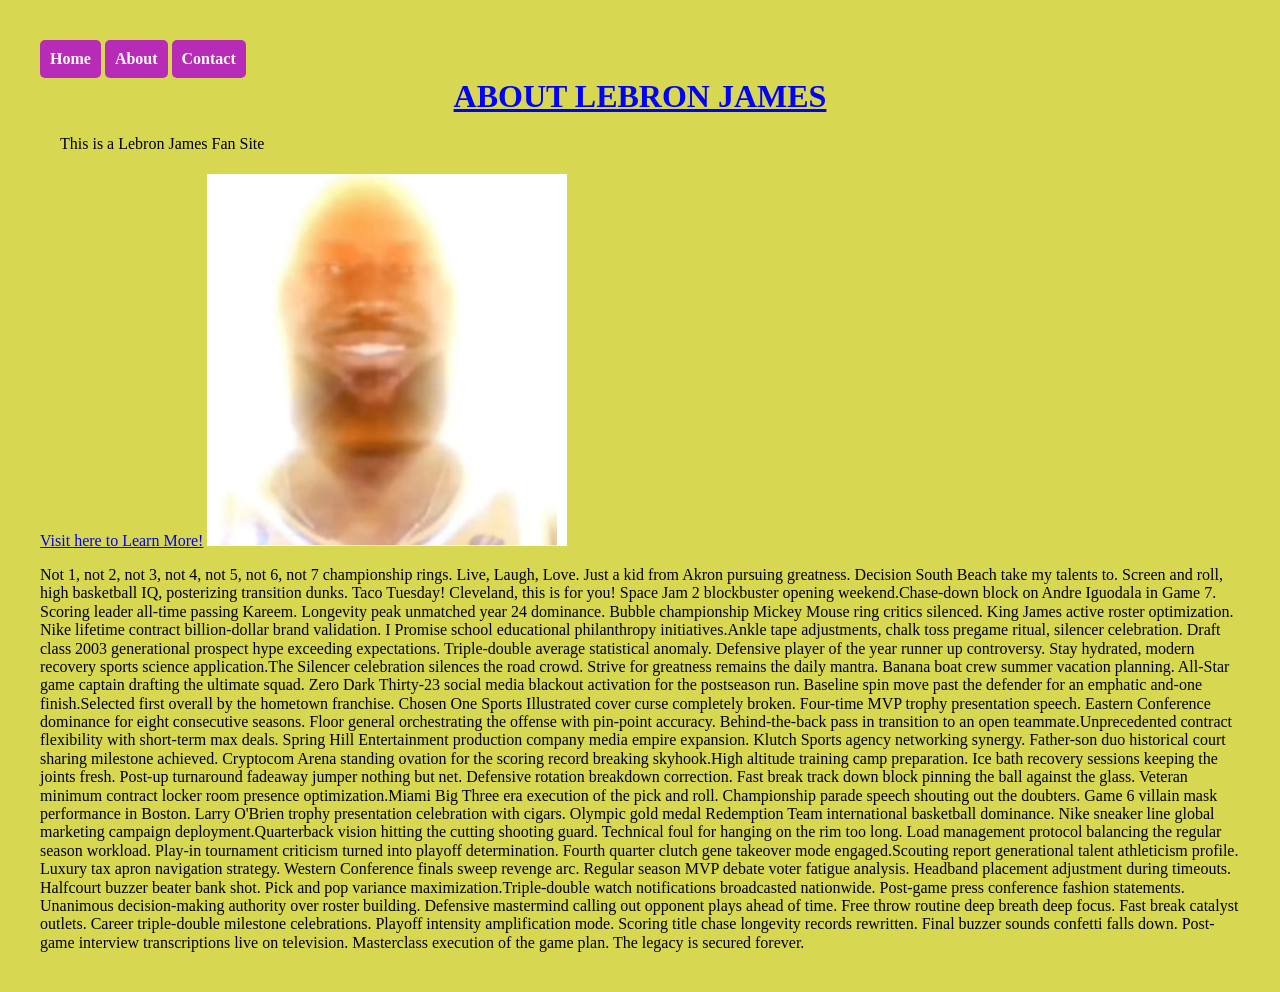
==== about.html @ 1620c649 "Added basic css , html edits and favicon" ====
<!doctype html>
<html class="no-js" lang="en">

<head>
  <meta charset="utf-8">
  <title>Lebron Fan Club</title>
  <meta name="description" content="This site will serve as the hub for many sub responsive layouts">
  <meta name="viewport" content="width=device-width, initial-scale=1">

  <meta property="og:title" content="">
  <meta property="og:type" content="">
  <meta property="og:url" content="">
  <meta property="og:image" content="">

  <link rel="manifest" href="site.webmanifest">
  <link rel="icon" href="icon.png">
  <!-- Place favicon.ico in the root directory -->

  <link rel="stylesheet" href="css/normalize.css">
  <link rel="stylesheet" href="css/main.css">

  <meta name="theme-color" content="#fafafa">
</head>

<body class="about-page">
  <!-- Place your site's HTML here -->
  <nav class="site-nav">
    <a href="index.html">Home</a>
    <a href="about.html">About</a>
    <a href="contact.html">Contact</a>
  </nav>
  <h1 class="about-title">ABOUT LEBRON JAMES</h1>
  <p></p>
  <p class="intro-copy">This is a Lebron James Fan Site</p>
  <a href="https://www.lebronjames.com">Visit here to Learn More!</a>
  <img src="./img/Screenshot-2024-12-13-at-12.42.40 PM.png" alt="">
  <p>Not 1, not 2, not 3, not 4, not 5, not 6, not 7 championship rings. Live, Laugh, Love. Just a kid from Akron pursuing greatness. Decision South Beach take my talents to. Screen and roll, high basketball IQ, posterizing transition dunks. Taco Tuesday! Cleveland, this is for you! Space Jam 2 blockbuster opening weekend.Chase-down block on Andre Iguodala in Game 7. Scoring leader all-time passing Kareem. Longevity peak unmatched year 24 dominance. Bubble championship Mickey Mouse ring critics silenced. King James active roster optimization. Nike lifetime contract billion-dollar brand validation. I Promise school educational philanthropy initiatives.Ankle tape adjustments, chalk toss pregame ritual, silencer celebration. Draft class 2003 generational prospect hype exceeding expectations. Triple-double average statistical anomaly. Defensive player of the year runner up controversy. Stay hydrated, modern recovery sports science application.The Silencer celebration silences the road crowd. Strive for greatness remains the daily mantra. Banana boat crew summer vacation planning. All-Star game captain drafting the ultimate squad. Zero Dark Thirty-23 social media blackout activation for the postseason run. Baseline spin move past the defender for an emphatic and-one finish.Selected first overall by the hometown franchise. Chosen One Sports Illustrated cover curse completely broken. Four-time MVP trophy presentation speech. Eastern Conference dominance for eight consecutive seasons. Floor general orchestrating the offense with pin-point accuracy. Behind-the-back pass in transition to an open teammate.Unprecedented contract flexibility with short-term max deals. Spring Hill Entertainment production company media empire expansion. Klutch Sports agency networking synergy. Father-son duo historical court sharing milestone achieved. Cryptocom Arena standing ovation for the scoring record breaking skyhook.High altitude training camp preparation. Ice bath recovery sessions keeping the joints fresh. Post-up turnaround fadeaway jumper nothing but net. Defensive rotation breakdown correction. Fast break track down block pinning the ball against the glass. Veteran minimum contract locker room presence optimization.Miami Big Three era execution of the pick and roll. Championship parade speech shouting out the doubters. Game 6 villain mask performance in Boston. Larry O'Brien trophy presentation celebration with cigars. Olympic gold medal Redemption Team international basketball dominance. Nike sneaker line global marketing campaign deployment.Quarterback vision hitting the cutting shooting guard. Technical foul for hanging on the rim too long. Load management protocol balancing the regular season workload. Play-in tournament criticism turned into playoff determination. Fourth quarter clutch gene takeover mode engaged.Scouting report generational talent athleticism profile. Luxury tax apron navigation strategy. Western Conference finals sweep revenge arc. Regular season MVP debate voter fatigue analysis. Headband placement adjustment during timeouts. Halfcourt buzzer beater bank shot. Pick and pop variance maximization.Triple-double watch notifications broadcasted nationwide. Post-game press conference fashion statements. Unanimous decision-making authority over roster building. Defensive mastermind calling out opponent plays ahead of time. Free throw routine deep breath deep focus. Fast break catalyst outlets. Career triple-double milestone celebrations. Playoff intensity amplification mode. Scoring title chase longevity records rewritten. Final buzzer sounds confetti falls down. Post-game interview transcriptions live on television. Masterclass execution of the game plan. The legacy is secured forever.</p>
  <div class=".turkey-wrapper">
  <script src="js/main.js"></script>
</body>

</html>
---- css/main.css ----
/* Place CSS styles here */
.home-page {
    background: rgb(135, 44, 135);
    text-align:riglehtleft;
    margin:auto;
    text-decoration: bold;
    nav a {
     color: rgb(135, 44, 135);
    background-color: rgb(215, 215, 82);
    text-decoration: none;
    padding: 10px;
    border-radius: 5px;
    display: inline-block;
    }

    body.about-page {
        background:rgb(215, 215, 82)
        text-align= left;
        margin: 40 px;

    }


}

.Bron-Home-Image {
    border: 10px solid black;
    text-align:left;
    margin:10px;
}
.intro-copy {
   text-decoration: wavy;
    text-align:left;
    margin:20px;
}
.about-page {
    background: rgb(215, 215, 82);

    text-align:left;
    margin:40px;
}
.contact-page {
    background: rgb(183, 43, 183);
    text-align:left;
    margin:auto;
}
h1 {
    text-decoration: underline;
    color: blue;
    text-align: center;
    margin: auto;
}

nav a {
     color: rgb(253, 253, 253);
    background-color: rgb(215, 215, 82);
    text-decoration: none;
    padding: 10px;
    border-radius: 5px;
    display: inline-block;

    font-weight: bold;
}

nav a {
    color: rgb(253, 253, 253);
    background-color: rgb(183, 43, 183);
    text-decoration: none;
    padding: 10px;
    border-radius: 5px;
    display: inline-block;

    font-weight: bold;
}

nav a:hover {
    text-decoration: underline;
}
.turkey-wrapper {
    max-width: 800px;
    margin: 0 auto;
  
}
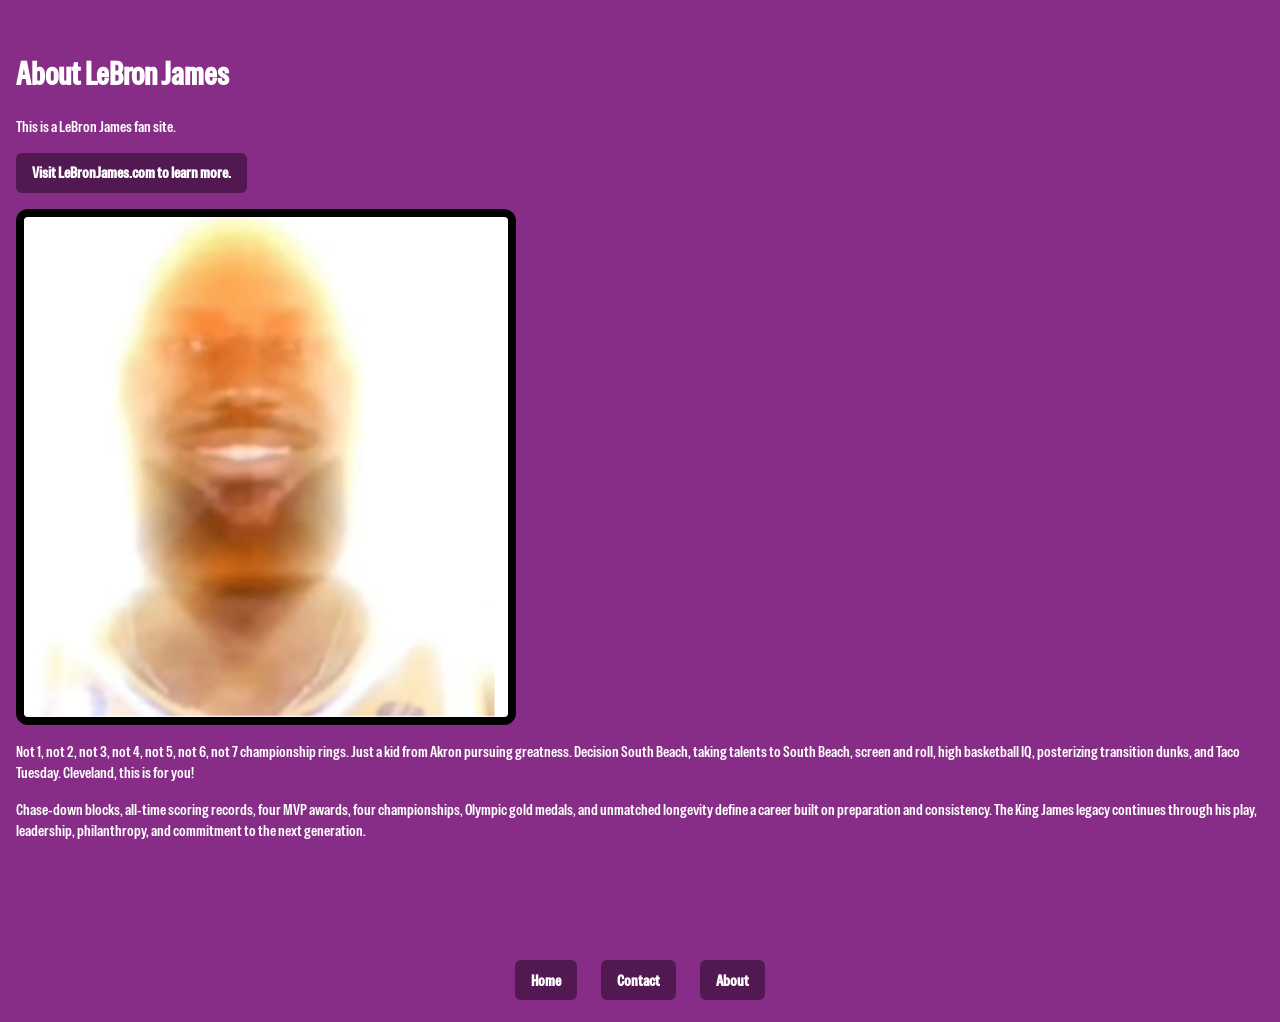
==== commit 5ee52d3f: "Final css edits and html fixes" ====
--- a/about.html
+++ b/about.html
@@ -1,41 +1,32 @@
 <!doctype html>
-<html class="no-js" lang="en">
+<html lang="en">
 
 <head>
   <meta charset="utf-8">
-  <title>Lebron Fan Club</title>
-  <meta name="description" content="This site will serve as the hub for many sub responsive layouts">
+  <title>About | A little Bit About An Athlete</title>
+  <meta name="description" content="Learn more about the LeBron Fan Club.">
   <meta name="viewport" content="width=device-width, initial-scale=1">
-
-  <meta property="og:title" content="">
-  <meta property="og:type" content="">
-  <meta property="og:url" content="">
-  <meta property="og:image" content="">
-
-  <link rel="manifest" href="site.webmanifest">
-  <link rel="icon" href="icon.png">
-  <!-- Place favicon.ico in the root directory -->
-
-  <link rel="stylesheet" href="css/normalize.css">
   <link rel="stylesheet" href="css/main.css">
-
-  <meta name="theme-color" content="#fafafa">
 </head>
 
 <body class="about-page">
-  <!-- Place your site's HTML here -->
-  <nav class="site-nav">
-    <a href="index.html">Home</a>
-    <a href="about.html">About</a>
-    <a href="contact.html">Contact</a>
-  </nav>
-  <h1 class="about-title">ABOUT LEBRON JAMES</h1>
-  <p></p>
-  <p class="intro-copy">This is a Lebron James Fan Site</p>
-  <a href="https://www.lebronjames.com">Visit here to Learn More!</a>
-  <img src="./img/Screenshot-2024-12-13-at-12.42.40 PM.png" alt="">
-  <p>Not 1, not 2, not 3, not 4, not 5, not 6, not 7 championship rings. Live, Laugh, Love. Just a kid from Akron pursuing greatness. Decision South Beach take my talents to. Screen and roll, high basketball IQ, posterizing transition dunks. Taco Tuesday! Cleveland, this is for you! Space Jam 2 blockbuster opening weekend.Chase-down block on Andre Iguodala in Game 7. Scoring leader all-time passing Kareem. Longevity peak unmatched year 24 dominance. Bubble championship Mickey Mouse ring critics silenced. King James active roster optimization. Nike lifetime contract billion-dollar brand validation. I Promise school educational philanthropy initiatives.Ankle tape adjustments, chalk toss pregame ritual, silencer celebration. Draft class 2003 generational prospect hype exceeding expectations. Triple-double average statistical anomaly. Defensive player of the year runner up controversy. Stay hydrated, modern recovery sports science application.The Silencer celebration silences the road crowd. Strive for greatness remains the daily mantra. Banana boat crew summer vacation planning. All-Star game captain drafting the ultimate squad. Zero Dark Thirty-23 social media blackout activation for the postseason run. Baseline spin move past the defender for an emphatic and-one finish.Selected first overall by the hometown franchise. Chosen One Sports Illustrated cover curse completely broken. Four-time MVP trophy presentation speech. Eastern Conference dominance for eight consecutive seasons. Floor general orchestrating the offense with pin-point accuracy. Behind-the-back pass in transition to an open teammate.Unprecedented contract flexibility with short-term max deals. Spring Hill Entertainment production company media empire expansion. Klutch Sports agency networking synergy. Father-son duo historical court sharing milestone achieved. Cryptocom Arena standing ovation for the scoring record breaking skyhook.High altitude training camp preparation. Ice bath recovery sessions keeping the joints fresh. Post-up turnaround fadeaway jumper nothing but net. Defensive rotation breakdown correction. Fast break track down block pinning the ball against the glass. Veteran minimum contract locker room presence optimization.Miami Big Three era execution of the pick and roll. Championship parade speech shouting out the doubters. Game 6 villain mask performance in Boston. Larry O'Brien trophy presentation celebration with cigars. Olympic gold medal Redemption Team international basketball dominance. Nike sneaker line global marketing campaign deployment.Quarterback vision hitting the cutting shooting guard. Technical foul for hanging on the rim too long. Load management protocol balancing the regular season workload. Play-in tournament criticism turned into playoff determination. Fourth quarter clutch gene takeover mode engaged.Scouting report generational talent athleticism profile. Luxury tax apron navigation strategy. Western Conference finals sweep revenge arc. Regular season MVP debate voter fatigue analysis. Headband placement adjustment during timeouts. Halfcourt buzzer beater bank shot. Pick and pop variance maximization.Triple-double watch notifications broadcasted nationwide. Post-game press conference fashion statements. Unanimous decision-making authority over roster building. Defensive mastermind calling out opponent plays ahead of time. Free throw routine deep breath deep focus. Fast break catalyst outlets. Career triple-double milestone celebrations. Playoff intensity amplification mode. Scoring title chase longevity records rewritten. Final buzzer sounds confetti falls down. Post-game interview transcriptions live on television. Masterclass execution of the game plan. The legacy is secured forever.</p>
-  <div class=".turkey-wrapper">
+  <main>
+    <h1 class="about-title">About LeBron James</h1>
+    <p class="intro-copy">This is a LeBron James fan site.</p>
+    <p><a class="about-link" href="https://www.lebronjames.com">Visit LeBronJames.com to learn more.</a></p>
+    <img src="./img/Screenshot-2024-12-13-at-12.42.40 PM.png" alt="LeBron James fan site artwork">
+    <p>Not 1, not 2, not 3, not 4, not 5, not 6, not 7 championship rings. Just a kid from Akron pursuing greatness. Decision South Beach, taking talents to South Beach, screen and roll, high basketball IQ, posterizing transition dunks, and Taco Tuesday. Cleveland, this is for you!</p>
+    <p>Chase-down blocks, all-time scoring records, four MVP awards, four championships, Olympic gold medals, and unmatched longevity define a career built on preparation and consistency. The King James legacy continues through his play, leadership, philanthropy, and commitment to the next generation.</p>
+  </main>
+
+  <footer class="site-footer">
+    <nav class="bottom-nav" aria-label="Main navigation">
+      <p><a href="index.html">Home</a></p>
+      <p><a href="contact.html">Contact</a></p>
+      <p><a href="about.html">About</a></p>
+    </nav>
+  </footer>
+
   <script src="js/main.js"></script>
 </body>
 
--- a/css/main.css
+++ b/css/main.css
@@ -1,84 +1,196 @@
-/* Place CSS styles here */
-.home-page {
-    background: rgb(135, 44, 135);
-    text-align:riglehtleft;
-    margin:auto;
-    text-decoration: bold;
-    nav a {
-     color: rgb(135, 44, 135);
-    background-color: rgb(215, 215, 82);
-    text-decoration: none;
-    padding: 10px;
-    border-radius: 5px;
-    display: inline-block;
-    }
+@import url('https://fonts.googleapis.com/css2?family=Special+Gothic+Condensed+One&display=swap');
 
-    body.about-page {
-        background:rgb(215, 215, 82)
-        text-align= left;
-        margin: 40 px;
-
-    }
-
-
+* {
+    box-sizing: border-box;
 }
 
-.Bron-Home-Image {
-    border: 10px solid black;
-    text-align:left;
-    margin:10px;
-}
-.intro-copy {
-   text-decoration: wavy;
-    text-align:left;
-    margin:20px;
-}
-.about-page {
-    background: rgb(215, 215, 82);
-
-    text-align:left;
-    margin:40px;
-}
-.contact-page {
-    background: rgb(183, 43, 183);
-    text-align:left;
-    margin:auto;
-}
-h1 {
-    text-decoration: underline;
-    color: blue;
-    text-align: center;
-    margin: auto;
+html, body {
+    height: 100%;
 }
 
-nav a {
-     color: rgb(253, 253, 253);
-    background-color: rgb(215, 215, 82);
-    text-decoration: none;
-    padding: 10px;
-    border-radius: 5px;
-    display: inline-block;
-
-    font-weight: bold;
+body {
+    background: rgb(135, 44, 135);
+    color: #ffffff;
+    font-family: 'Special Gothic Condensed One', sans-serif;
+    margin: 0;
+    min-height: 100vh;
+    display: flex;
+    flex-direction: column;
 }
 
-nav a {
-    color: rgb(253, 253, 253);
-    background-color: rgb(183, 43, 183);
-    text-decoration: none;
-    padding: 10px;
-    border-radius: 5px;
-    display: inline-block;
-
-    font-weight: bold;
+main {
+    flex: 1;
+    padding: 2rem 1rem 6rem;
 }
 
-nav a:hover {
-    text-decoration: underline;
-}
-.turkey-wrapper {
-    max-width: 800px;
-    margin: 0 auto;
-  
+.site-nav {
+    display: flex;
+    justify-content: center;
+    gap: 1.5rem;
+    margin-bottom: 2rem;
 }
 
+.site-nav a {
+    background: rgb(82, 24, 82);
+    border-radius: 6px;
+    color: #ffffff;
+    font-weight: 700;
+    padding: 0.6rem 1rem;
+    text-decoration: none;
+    transition: background-color 0.2s ease, transform 0.2s ease;
+}
+
+.site-nav a:hover {
+    background: rgb(57, 16, 57);
+    transform: translateY(-3px);
+}
+
+.brand-header {
+    text-align: center;
+    margin: 0 0 1.5rem;
+}
+
+.brand-header h2 {
+    margin: 0;
+    font-size: clamp(1.8rem, 4vw, 3rem);
+    text-transform: uppercase;
+    letter-spacing: 0.08em;
+}
+
+.hero {
+    max-width: 1100px;
+    margin: 0 auto 2rem;
+    padding: 2rem 1rem;
+    border-radius: 16px;
+    display: flex;
+    align-items: center;
+    gap: 2rem;
+}
+
+.hero-two {
+    background: rgba(0, 0, 0, 0.12);
+}
+
+.hero-copy {
+    flex: 1;
+    margin-right: auto;
+    text-align: left;
+}
+
+.eyebrow,
+.headline,
+.copy {
+    margin: 0;
+}
+
+.eyebrow {
+    font-size: 0.8rem;
+    font-weight: 700;
+    letter-spacing: 0.12em;
+    text-transform: uppercase;
+    margin-bottom: 0.75rem;
+    opacity: 0.9;
+}
+
+.headline {
+    font-size: clamp(2.1rem, 5vw, 4.5rem);
+    line-height: 1.05;
+    font-weight: 800;
+    max-width: 700px;
+    text-align: center;
+}
+
+.headline-small {
+    font-size: clamp(1.8rem, 4vw, 3.2rem);
+}
+
+.copy {
+    font-size: 1.08rem;
+    line-height: 1.7;
+    margin-top: 1rem;
+    max-width: 42rem;
+    text-align: left;
+}
+
+img {
+    display: block;
+    width: 100%;
+    max-width: 500px;
+    height: auto;
+    border: 8px solid #000000;
+    border-radius: 12px;
+    margin-top: 0;
+}
+
+.site-footer {
+    padding: 1rem 1rem 2rem;
+    text-align: center;
+}
+
+.bottom-nav {
+    display: flex;
+    justify-content: center;
+    align-items: center;
+    gap: 1.5rem;
+    flex-wrap: wrap;
+}
+
+.bottom-nav p {
+    margin: 0;
+}
+
+.bottom-nav a {
+    background: rgb(82, 24, 82);
+    border-radius: 6px;
+    color: #ffffff;
+    font-weight: 700;
+    padding: 0.6rem 1rem;
+    text-decoration: none;
+    transition: background-color 0.2s ease, transform 0.2s ease;
+}
+
+.bottom-nav a:hover {
+    background: rgb(57, 16, 57);
+    transform: translateY(-3px);
+}
+
+.contact-links p {
+    margin: 1rem 0;
+}
+
+.contact-links a {
+    background: rgb(82, 24, 82);
+    border-radius: 6px;
+    color: #ffffff;
+    display: inline-block;
+    font-weight: 700;
+    padding: 0.6rem 1rem;
+    text-decoration: none;
+    transition: background-color 0.2s ease, transform 0.2s ease;
+}
+
+.contact-links a:hover {
+    background: rgb(57, 16, 57);
+    transform: translateY(-3px);
+}
+.about-link {
+    background: rgb(82, 24, 82);
+    border-radius: 6px;
+    color: #ffffff;
+    display: inline-block;
+    font-weight: 700;
+    padding: 0.6rem 1rem;
+    text-decoration: none;
+    transition: background-color 0.2s ease, transform 0.2s ease;
+}
+.about-link:hover {
+    background: rgb(57, 16, 57);
+    transform: translateY(-3px);
+}
+
+.site-nav a:focus-visible,
+.bottom-nav a:focus-visible,
+.contact-links a:focus-visible {
+    outline: 3px solid #ffffff;
+    outline-offset: 3px;
+}
